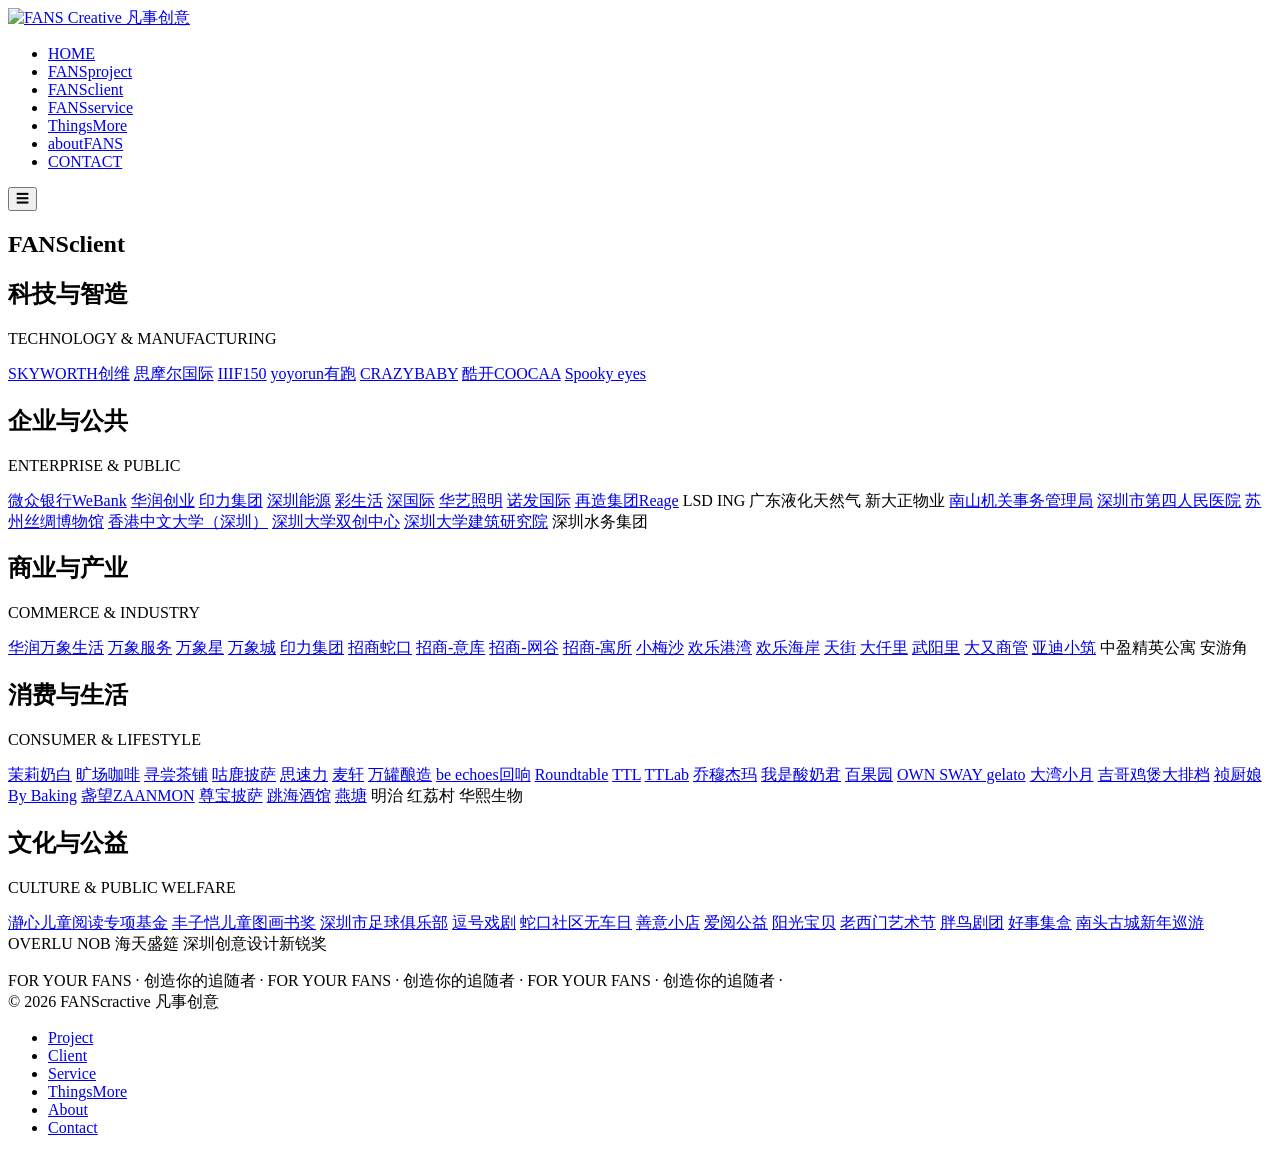
==== client.html @ cc883eaf "Add client.html" ====
<!DOCTYPE html>
<html lang="zh-CN">
<head>
<meta charset="UTF-8">
<meta name="viewport" content="width=device-width, initial-scale=1.0">
<title>FANSclient — 凡事创意 客户清单</title>
<meta name="description" content="FANS Creative 服务过的客户清单：科技与智造、企业与公共、商业与产业、消费与生活、文化与公益五大分类，含茶饮、时尚、文旅等细分行业。">
<link rel="stylesheet" href="css/style.css">
</head>
<body>

<!-- NAV -->
<nav class="nav">
  <a href="index.html" class="nav-brand">
    <img src="assets/images/fans-logo.png" alt="FANS Creative 凡事创意" class="nav-brand-img">
  </a>
  <ul class="nav-links">
    <li><a href="index.html">HOME</a></li>
    <li><a href="project.html">FANSproject</a></li>
    <li><a href="client.html" class="active">FANSclient</a></li>
    <li><a href="service.html">FANSservice</a></li>
    <li><a href="thingsmore.html">ThingsMore</a></li>
    <li><a href="about.html">aboutFANS</a></li>
    <li><a href="contact.html">CONTACT</a></li>
  </ul>
  <button class="nav-toggle">☰</button>
</nav>

<!-- HERO -->
<section class="client-page">
  <div class="container">
    <div class="page-hero page-hero-minimal">
      <h1 class="page-hero-title page-hero-title-simple">FANSclient</h1>
    </div>
  </div>
</section>

<!-- 5 BLOCKS -->
<section class="client-section">
  <div class="container">

    <!-- 科技与智造 -->
    <div class="client-block">
      <div class="client-block-title">
        <h2 class="client-block-zh">科技与智造</h2>
        <span class="client-block-en">TECHNOLOGY &amp; MANUFACTURING</span>
      </div>
      <p class="client-list">
        <a href="project.html#case-01" class="client-name">SKYWORTH创维</a>
        <a href="project.html#case-03" class="client-name">思摩尔国际</a>
        <a href="project.html#case-02" class="client-name">IIIF150</a>
        <a href="project.html#case-04" class="client-name">yoyorun有跑</a>
        <a href="project.html#case-05" class="client-name">CRAZYBABY</a>
        <a href="project.html#case-06" class="client-name">酷开COOCAA</a>
        <a href="project.html#case-07" class="client-name">Spooky eyes</a>
      </p>
    </div>

    <!-- 企业与公共 -->
    <div class="client-block">
      <div class="client-block-title">
        <h2 class="client-block-zh">企业与公共</h2>
        <span class="client-block-en">ENTERPRISE &amp; PUBLIC</span>
      </div>
      <p class="client-list">
        <a href="project.html#case-46" class="client-name">微众银行WeBank</a>
        <a href="project.html#case-08" class="client-name">华润创业</a>
        <a href="project.html#case-75" class="client-name">印力集团</a>
        <a href="project.html#case-09" class="client-name">深圳能源</a>
        <a href="project.html#case-15" class="client-name">彩生活</a>
        <a href="project.html#case-48" class="client-name">深国际</a>
        <a href="project.html#case-10" class="client-name">华艺照明</a>
        <a href="project.html#case-11" class="client-name">诺发国际</a>
        <a href="project.html#case-14" class="client-name">再造集团Reage</a>
        <span class="client-name">LSD</span>
        <span class="client-name">ING</span>
        <span class="client-name">广东液化天然气</span>
        <span class="client-name">新大正物业</span>
        <a href="project.html#case-13" class="client-name">南山机关事务管理局</a>
        <a href="project.html#case-12" class="client-name">深圳市第四人民医院</a>
        <a href="project.html#case-52" class="client-name">苏州丝绸博物馆</a>
        <a href="project.html#case-16" class="client-name">香港中文大学（深圳）</a>
        <a href="project.html#case-17" class="client-name">深圳大学双创中心</a>
        <a href="project.html#case-18" class="client-name">深圳大学建筑研究院</a>
        <span class="client-name">深圳水务集团</span>
      </p>
    </div>

    <!-- 商业与产业 -->
    <div class="client-block">
      <div class="client-block-title">
        <h2 class="client-block-zh">商业与产业</h2>
        <span class="client-block-en">COMMERCE &amp; INDUSTRY</span>
      </div>
      <p class="client-list">
        <a href="project.html#case-19" class="client-name">华润万象生活</a>
        <a href="project.html#case-73" class="client-name">万象服务</a>
        <a href="project.html#case-74" class="client-name">万象星</a>
        <a href="project.html#case-72" class="client-name">万象城</a>
        <a href="project.html#case-75" class="client-name">印力集团</a>
        <a href="project.html#case-20" class="client-name">招商蛇口</a>
        <a href="project.html#case-21" class="client-name">招商-意库</a>
        <a href="project.html#case-22" class="client-name">招商-网谷</a>
        <a href="project.html#case-70" class="client-name">招商-寓所</a>
        <a href="project.html#case-23" class="client-name">小梅沙</a>
        <a href="project.html#case-24" class="client-name">欢乐港湾</a>
        <a href="project.html#case-69" class="client-name">欢乐海岸</a>
        <a href="project.html#case-25" class="client-name">天街</a>
        <a href="project.html#case-26" class="client-name">大仟里</a>
        <a href="project.html#case-62" class="client-name">武阳里</a>
        <a href="project.html#case-61" class="client-name">大又商管</a>
        <a href="project.html#case-27" class="client-name">亚迪小筑</a>
        <span class="client-name">中盈精英公寓</span>
        <span class="client-name">安游角</span>
      </p>
    </div>

    <!-- 消费与生活 -->
    <div class="client-block">
      <div class="client-block-title">
        <h2 class="client-block-zh">消费与生活</h2>
        <span class="client-block-en">CONSUMER &amp; LIFESTYLE</span>
      </div>
      <p class="client-list">
        <a href="project.html#case-29" class="client-name">茉莉奶白</a>
        <a href="project.html#case-50" class="client-name">旷场咖啡</a>
        <a href="project.html#case-34" class="client-name">寻尝茶铺</a>
        <a href="project.html#case-30" class="client-name">咕鹿披萨</a>
        <a href="project.html#case-28" class="client-name">思速力</a>
        <a href="project.html#case-51" class="client-name">麦轩</a>
        <a href="project.html#case-54" class="client-name">万罐酿造</a>
        <a href="project.html#case-33" class="client-name">be echoes回响</a>
        <a href="project.html#case-36" class="client-name">Roundtable</a>
        <a href="project.html#case-57" class="client-name">TTL</a>
        <a href="project.html#case-35" class="client-name">TTLab</a>
        <a href="project.html#case-53" class="client-name">乔穆杰玛</a>
        <a href="project.html#case-39" class="client-name">我是酸奶君</a>
        <a href="project.html#case-55" class="client-name">百果园</a>
        <a href="project.html#case-71" class="client-name">OWN SWAY gelato</a>
        <a href="project.html#case-56" class="client-name">大湾小月</a>
        <a href="project.html#case-38" class="client-name">吉哥鸡煲大排档</a>
        <a href="project.html#case-37" class="client-name">祯厨娘</a>
        <a href="project.html#case-60" class="client-name">By Baking</a>
        <a href="project.html#case-58" class="client-name">盏望ZAANMON</a>
        <a href="project.html#case-32" class="client-name">尊宝披萨</a>
        <a href="project.html#case-31" class="client-name">跳海酒馆</a>
        <a href="project.html#case-59" class="client-name">燕塘</a>
        <span class="client-name">明治</span>
        <span class="client-name">红荔村</span>
        <span class="client-name">华熙生物</span>
      </p>
    </div>

    <!-- 文化与公益 -->
    <div class="client-block">
      <div class="client-block-title">
        <h2 class="client-block-zh">文化与公益</h2>
        <span class="client-block-en">CULTURE &amp; PUBLIC WELFARE</span>
      </div>
      <p class="client-list">
        <a href="project.html#case-64" class="client-name">瀞心儿童阅读专项基金</a>
        <a href="project.html#case-68" class="client-name">丰子恺儿童图画书奖</a>
        <a href="project.html#case-40" class="client-name">深圳市足球俱乐部</a>
        <a href="project.html#case-41" class="client-name">逗号戏剧</a>
        <a href="project.html#case-42" class="client-name">蛇口社区无车日</a>
        <a href="project.html#case-63" class="client-name">善意小店</a>
        <a href="project.html#case-66" class="client-name">爱阅公益</a>
        <a href="project.html#case-65" class="client-name">阳光宝贝</a>
        <a href="project.html#case-49" class="client-name">老西门艺术节</a>
        <a href="project.html#case-67" class="client-name">胖鸟剧团</a>
        <a href="project.html#case-44" class="client-name">好事集盒</a>
        <a href="project.html#case-45" class="client-name">南头古城新年巡游</a>
        <span class="client-name">OVERLU</span>
        <span class="client-name">NOB</span>
        <span class="client-name">海天盛筵</span>
        <span class="client-name">深圳创意设计新锐奖</span>
      </p>
    </div>

  </div>
</section>


<!-- FOR YOUR FANS · 滚动slogan -->
<section class="slogan-marquee" aria-hidden="true">
  <div class="slogan-track">
    <span class="slogan-text">FOR YOUR FANS</span>
    <span class="slogan-dot">·</span>
    <span class="slogan-text slogan-text-zh">创造你的追随者</span>
    <span class="slogan-dot">·</span>
    <span class="slogan-text">FOR YOUR FANS</span>
    <span class="slogan-dot">·</span>
    <span class="slogan-text slogan-text-zh">创造你的追随者</span>
    <span class="slogan-dot">·</span>
    <span class="slogan-text">FOR YOUR FANS</span>
    <span class="slogan-dot">·</span>
    <span class="slogan-text slogan-text-zh">创造你的追随者</span>
    <span class="slogan-dot">·</span>
  </div>
</section>
<footer class="footer">
  <div>© 2026 FANScractive 凡事创意</div>
  <ul class="footer-links">
    <li><a href="project.html">Project</a></li>
    <li><a href="client.html">Client</a></li>
    <li><a href="service.html">Service</a></li>
    <li><a href="thingsmore.html">ThingsMore</a></li>
    <li><a href="about.html">About</a></li>
    <li><a href="contact.html">Contact</a></li>
  </ul>
</footer>

<script src="js/main.js"></script>
</body>
</html>
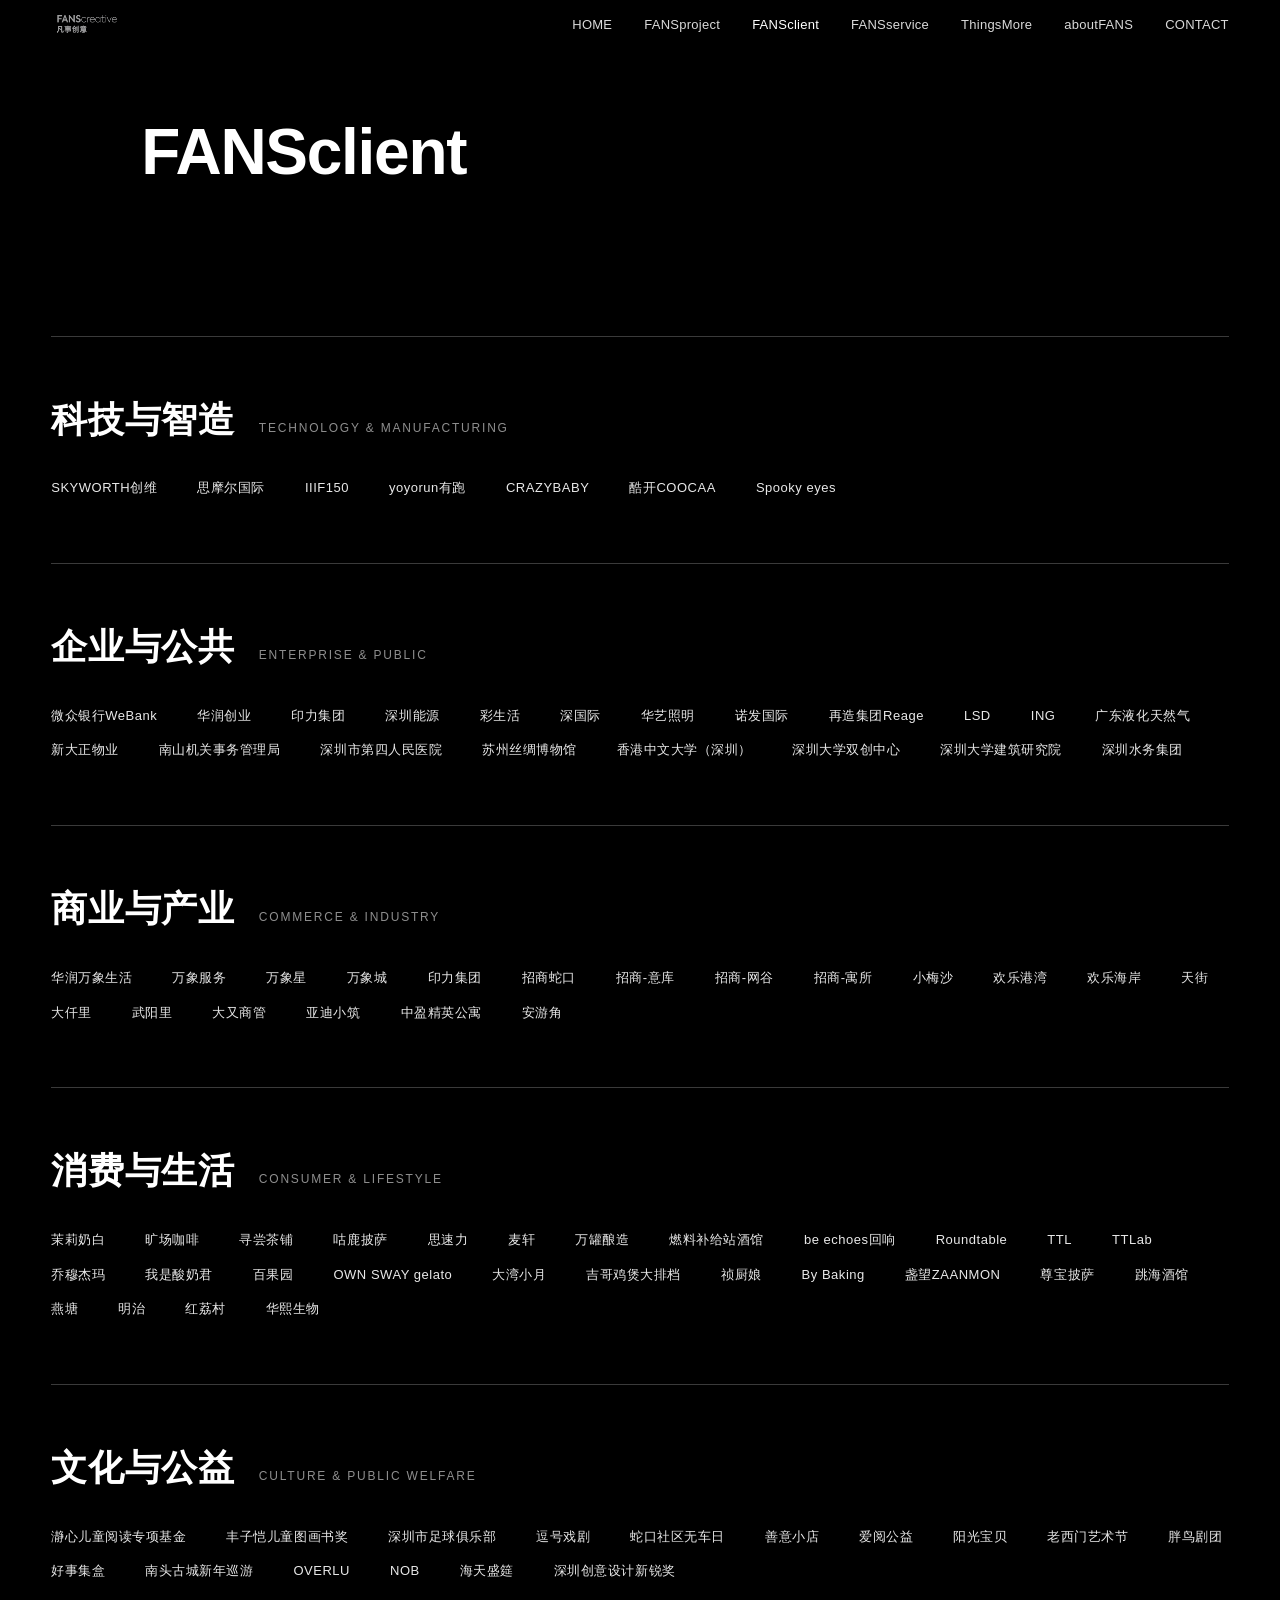
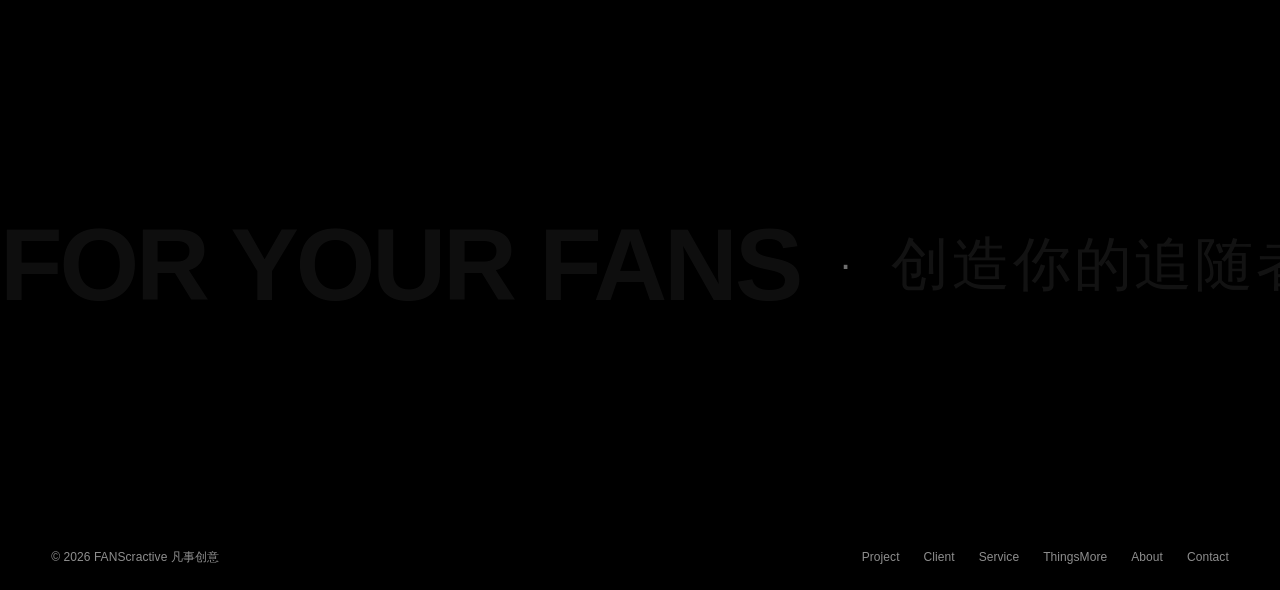
==== commit 4adba03b: "update client.html" ====
--- a/client.html
+++ b/client.html
@@ -129,6 +129,7 @@
         <a href="project.html#case-28" class="client-name">思速力</a>
         <a href="project.html#case-51" class="client-name">麦轩</a>
         <a href="project.html#case-54" class="client-name">万罐酿造</a>
+        <a href="project.html#case-78" class="client-name">燃料补给站酒馆</a>
         <a href="project.html#case-33" class="client-name">be echoes回响</a>
         <a href="project.html#case-36" class="client-name">Roundtable</a>
         <a href="project.html#case-57" class="client-name">TTL</a>
--- a/css/style.css
+++ b/css/style.css
@@ -0,0 +1,2518 @@
+/* ============================================
+   FANS — Design System
+   Apple-style minimalism · black/white/gray
+   ============================================ */
+
+:root {
+  /* Colors — strictly black, white, gray */
+  --black: #000;
+  --gray-12: #1a1a1a;
+  --gray-11: #1f1f1f;
+  --gray-10: #2a2a2a;
+  --gray-9: #3a3a3a;
+  --gray-7: #6e6e6e;
+  --gray-5: #8e8e8e;
+  --gray-3: #c7c7c7;
+  --gray-1: #e8e8e8;
+  --off-white: #f5f5f5;
+  --white: #fff;
+
+  /* Type scale */
+  --t-hero: clamp(56px, 9vw, 120px);
+  --t-h1: clamp(40px, 6.5vw, 88px);
+  --t-h2: clamp(32px, 4.5vw, 56px);
+  --t-h3: clamp(24px, 3vw, 36px);
+  --t-h4: clamp(18px, 2vw, 24px);
+  --t-body: clamp(14px, 1.1vw, 17px);
+  --t-small: 12px;
+
+  /* Spacing */
+  --s-1: 8px;
+  --s-2: 16px;
+  --s-3: 24px;
+  --s-4: 40px;
+  --s-5: 64px;
+  --s-6: 96px;
+  --s-7: 128px;
+  --s-8: 160px;
+
+  /* Type families — Apple SF + 思源黑体优先 */
+  --font-zh: -apple-system, "PingFang SC", "Microsoft YaHei", "黑体", "SimHei", "Hiragino Sans GB", sans-serif;
+  --font-en: "SF Pro Display", -apple-system, BlinkMacSystemFont, "Helvetica Neue", "Inter", "Montserrat", sans-serif;
+
+  /* Motion */
+  --ease: cubic-bezier(0.28, 0.11, 0.32, 1);
+  --t-fast: 0.4s;
+  --t-med: 0.8s;
+  --t-slow: 1.2s;
+}
+
+* { box-sizing: border-box; margin: 0; padding: 0; }
+*::selection { background: #fff; color: #000; }
+
+html { scroll-behavior: smooth; -webkit-font-smoothing: antialiased; -moz-osx-font-smoothing: grayscale; }
+
+body {
+  background: var(--black);
+  color: var(--white);
+  font-family: var(--font-zh);
+  font-size: var(--t-body);
+  line-height: 1.47;
+  font-weight: 400;
+  letter-spacing: 0.005em;
+  overflow-x: hidden;
+}
+
+/* ============================================
+   NAVIGATION — Apple glass
+   ============================================ */
+
+.nav {
+  position: fixed;
+  top: 0; left: 0; right: 0;
+  height: 48px;
+  background: rgba(0,0,0,0.72);
+  backdrop-filter: saturate(180%) blur(20px);
+  -webkit-backdrop-filter: saturate(180%) blur(20px);
+  display: flex;
+  align-items: center;
+  justify-content: space-between;
+  padding: 0 max(24px, 4vw);
+  z-index: 1000;
+  font-size: 14px;
+}
+
+.nav-brand {
+  display: inline-flex;
+  align-items: center;
+  text-decoration: none;
+  line-height: 1;
+}
+
+.nav-brand-img {
+  height: 32px;
+  width: auto;
+  display: block;
+  transition: opacity 0.2s;
+}
+
+.nav-brand:hover .nav-brand-img {
+  opacity: 0.7;
+}
+
+.nav-links {
+  display: flex;
+  gap: 32px;
+  list-style: none;
+}
+
+.nav-links a {
+  color: var(--white);
+  text-decoration: none;
+  opacity: 0.85;
+  transition: opacity var(--t-fast);
+  font-size: 13px;
+  letter-spacing: 0.02em;
+}
+
+.nav-links a:hover, .nav-links a.active { opacity: 1; }
+
+.nav-toggle { display: none; background: none; border: none; color: white; font-size: 18px; cursor: pointer; }
+
+@media (max-width: 768px) {
+  .nav-links { display: none; }
+  .nav-toggle { display: block; }
+  .nav-links.open {
+    display: flex; position: absolute; top: 48px; left: 0; right: 0;
+    flex-direction: column; background: rgba(0,0,0,0.95);
+    padding: 24px; gap: 16px; backdrop-filter: blur(20px);
+  }
+}
+
+/* ============================================
+   TYPOGRAPHY
+   ============================================ */
+
+h1, h2, h3, h4, h5 {
+  font-family: var(--font-en);
+  font-weight: 700;
+  letter-spacing: -0.022em;
+  line-height: 1.04;
+  color: var(--white);
+}
+
+.t-zh { font-family: var(--font-zh); letter-spacing: 0.02em; }
+
+.section-eyebrow {
+  font-family: var(--font-en);
+  font-size: 14px;
+  color: var(--gray-5);
+  letter-spacing: 0.05em;
+  text-transform: uppercase;
+  margin-bottom: var(--s-3);
+  display: block;
+}
+
+.divider {
+  width: 100%; height: 1px;
+  background: var(--gray-9);
+  margin: var(--s-5) 0;
+}
+
+.container {
+  max-width: 1440px;
+  margin: 0 auto;
+  padding: 0 max(24px, 4vw);
+}
+
+.section { padding: var(--s-7) 0; position: relative; }
+
+.bg-black { background: var(--black); }
+.bg-dark { background: var(--gray-12); }
+
+/* ============================================
+   COVER PAGE
+   ============================================ */
+
+.cover {
+  min-height: 100vh;
+  display: flex;
+  align-items: center;
+  justify-content: center;
+  position: relative;
+  overflow: hidden;
+}
+
+.cover-mark {
+  position: absolute;
+  top: 48%; left: 50%;
+  transform: translate(-50%, -50%);
+  font-family: var(--font-en);
+  font-size: clamp(72px, 14vw, 220px);
+  font-weight: 700;
+  letter-spacing: -0.05em;
+  color: var(--white);
+  text-align: center;
+  line-height: 0.9;
+  pointer-events: none;
+  opacity: 0.06;
+}
+
+.cover-content {
+  position: relative; z-index: 2;
+  text-align: center;
+  padding: 120px 24px 80px;
+  max-width: 1100px;
+}
+
+.cover-eyebrow {
+  font-family: var(--font-en);
+  font-size: 14px;
+  letter-spacing: 0.4em;
+  color: var(--gray-5);
+  margin-bottom: 32px;
+  text-transform: uppercase;
+}
+
+.cover-title {
+  font-family: var(--font-en);
+  font-size: clamp(56px, 11vw, 168px);
+  font-weight: 700;
+  letter-spacing: -0.04em;
+  line-height: 0.95;
+  margin-bottom: 32px;
+  color: var(--white);
+}
+
+.cover-tagline {
+  font-family: var(--font-zh);
+  font-size: clamp(18px, 1.8vw, 22px);
+  color: var(--gray-3);
+  margin-bottom: var(--s-6);
+  font-weight: 300;
+  letter-spacing: 0.05em;
+}
+
+.cover-tagline-centered {
+  text-align: center;
+  margin-left: auto;
+  margin-right: auto;
+}
+
+.cover-tagline-small {
+  display: block;
+  margin-top: 12px;
+  font-family: var(--font-en);
+  font-size: 11px;
+  color: var(--gray-5);
+  letter-spacing: 0.18em;
+  font-weight: 400;
+  text-transform: uppercase;
+}
+
+/* 封面核心文案 — 用户引用 */
+.cover-statement {
+  max-width: 880px;
+  margin: var(--s-5) auto var(--s-6);
+  padding: var(--s-5) 0;
+  text-align: center;
+}
+
+.cover-statement-zh {
+  font-family: var(--font-zh);
+  font-size: clamp(22px, 3vw, 36px);
+  line-height: 1.55;
+  color: var(--gray-1);
+  font-weight: 300;
+  letter-spacing: 0.04em;
+  margin-bottom: var(--s-3);
+}
+
+.cover-statement-en {
+  font-family: var(--font-en);
+  font-size: 14px;
+  color: var(--gray-5);
+  letter-spacing: 0.05em;
+  font-style: italic;
+}
+
+.cover-entries {
+  display: none;
+}
+
+/* ============================================
+   PAGE HERO
+   ============================================ */
+
+.page-hero {
+  padding: 180px max(24px, 4vw) var(--s-4);
+  max-width: 1100px;
+  margin: 0 auto;
+}
+
+.page-hero-eyebrow {
+  font-family: var(--font-en);
+  font-size: 13px;
+  color: var(--gray-5);
+  letter-spacing: 0.3em;
+  text-transform: uppercase;
+  margin-bottom: var(--s-3);
+}
+
+.page-hero-title {
+  font-family: var(--font-en);
+  font-size: clamp(48px, 7vw, 88px);
+  font-weight: 800;
+  letter-spacing: -0.04em;
+  line-height: 1;
+  margin-bottom: var(--s-3);
+}
+
+.page-hero-title-zh {
+  display: block;
+  font-family: var(--font-zh);
+  font-size: clamp(28px, 4.5vw, 56px);
+  color: var(--gray-1);
+  font-weight: 500;
+  letter-spacing: 0.05em;
+  margin-top: 12px;
+}
+
+.page-hero-minimal {
+  padding: 120px max(24px, 4vw) var(--s-3);
+}
+
+.page-hero-title-simple {
+  font-size: clamp(36px, 5vw, 64px);
+  font-weight: 600;
+  letter-spacing: -0.02em;
+  margin-bottom: 0;
+}
+
+.page-hero-sub {
+  font-family: var(--font-en);
+  font-size: 18px;
+  color: var(--gray-3);
+  max-width: 680px;
+  line-height: 1.5;
+  margin-top: var(--s-3);
+}
+
+/* ============================================
+   CASE GRID — Project page (2 columns, 4:3 cards)
+   ============================================ */
+
+.cases-filters {
+  display: flex;
+  flex-wrap: wrap;
+  gap: 12px;
+  padding: var(--s-4) 0;
+  border-bottom: 1px solid var(--gray-9);
+  position: sticky;
+  top: 48px;
+  background: var(--black);
+  z-index: 50;
+}
+
+.cases-filter {
+  padding: 8px 18px;
+  border: 1px solid var(--gray-9);
+  background: transparent;
+  color: var(--gray-3);
+  font-family: var(--font-zh);
+  font-size: 13px;
+  cursor: pointer;
+  border-radius: 100px;
+  transition: all var(--t-fast);
+  letter-spacing: 0.02em;
+}
+
+.cases-filter:hover { color: var(--white); border-color: var(--gray-7); }
+.cases-filter.active { background: var(--white); color: var(--black); border-color: var(--white); }
+
+/* ---- 二级分类下拉（hover 展开） ---- */
+.cases-filter-group { position: relative; }
+
+.cases-filter-parent {
+  display: inline-flex;
+  align-items: center;
+  gap: 6px;
+}
+.cases-filter-caret {
+  font-size: 9px;
+  transition: transform var(--t-fast);
+  display: inline-block;
+}
+.cases-filter-parent:hover .cases-filter-caret,
+.cases-filter-parent.active-parent .cases-filter-caret { transform: rotate(180deg); }
+.cases-filter-parent.active-parent { color: var(--white); border-color: var(--gray-6); }
+
+.cases-filter-submenu {
+  position: absolute;
+  top: calc(100% + 6px);
+  left: 0;
+  display: none;
+  flex-direction: column;
+  min-width: 168px;
+  background: var(--black);
+  border: 1px solid var(--gray-8);
+  padding: 6px;
+  z-index: 60;
+  box-shadow: 0 12px 32px rgba(0,0,0,0.5);
+}
+.cases-filter-group:hover .cases-filter-submenu,
+.cases-filter-submenu.open { display: flex; }
+
+.cases-filter-sub {
+  border: none;
+  background: transparent;
+  text-align: left;
+  padding: 9px 14px;
+  border-radius: 0;
+  white-space: nowrap;
+}
+.cases-filter-sub:hover { background: var(--gray-9); border-color: transparent; color: var(--white); }
+.cases-filter-sub.active { background: var(--white); color: var(--black); }
+
+@media (max-width: 760px) {
+  .cases-filter { padding: 7px 12px; font-size: 12px; }
+  .cases-filter-submenu { min-width: 150px; }
+}
+
+.cases-grid {
+  display: grid;
+  grid-template-columns: repeat(2, 1fr);
+  gap: 16px;
+  padding: var(--s-5) 0 var(--s-7);
+}
+
+@media (max-width: 768px) { .cases-grid { grid-template-columns: 1fr; } }
+
+.case-card {
+  position: relative;
+  aspect-ratio: 4 / 3;
+  overflow: hidden;
+  cursor: pointer;
+  background: var(--gray-12);
+  transition: transform var(--t-fast) var(--ease);
+}
+
+.case-card:hover { transform: translateY(-4px); }
+
+.case-card-img {
+  width: 100%; height: 100%;
+  object-fit: cover;
+  filter: brightness(0.75);
+  transition: filter var(--t-fast), transform var(--t-slow) var(--ease);
+}
+
+.case-card:hover .case-card-img {
+  filter: brightness(1);
+  transform: scale(1.04);
+}
+
+/* Video case-card — hover to play (muted) */
+.case-card-video {
+  position: absolute;
+  top: 0; left: 0;
+  width: 100%; height: 100%;
+  object-fit: cover;
+  opacity: 0;
+  transition: opacity var(--t-fast);
+  z-index: 1;
+}
+.case-card.has-video .case-card-img { z-index: 2; transition: opacity var(--t-fast), filter var(--t-fast), transform var(--t-slow) var(--ease); }
+.case-card.has-video:hover .case-card-video { opacity: 1; z-index: 3; }
+
+/* Spread case video */
+.spread-case-video {
+  width: 100%;
+  display: block;
+  margin-top: 8px;
+}
+
+/* Modal video */
+.case-modal-video {
+  width: 100%;
+  display: block;
+  margin-top: 8px;
+}
+
+.case-card-info {
+  position: absolute;
+  bottom: 0; left: 0; right: 0;
+  padding: var(--s-4);
+  background: linear-gradient(to top, rgba(0,0,0,0.9), transparent);
+  color: var(--white);
+}
+
+.case-card-name {
+  font-family: var(--font-zh);
+  font-size: 24px;
+  font-weight: 600;
+  letter-spacing: 0.02em;
+  margin-bottom: 4px;
+}
+
+.case-card-industry {
+  font-family: var(--font-en);
+  font-size: 12px;
+  color: var(--gray-3);
+  letter-spacing: 0.05em;
+  text-transform: uppercase;
+}
+
+.case-card-section-tag {
+  position: absolute;
+  top: var(--s-3); left: var(--s-3);
+  background: rgba(255,255,255,0.92);
+  color: var(--black);
+  padding: 4px 10px;
+  font-size: 10px;
+  font-weight: 600;
+  letter-spacing: 0.1em;
+  text-transform: uppercase;
+  font-family: var(--font-en);
+}
+
+/* ============================================
+   CASE MODAL — Full screen overlay
+   ============================================ */
+
+.case-modal {
+  position: fixed;
+  inset: 0;
+  background: var(--black);
+  z-index: 2000;
+  overflow-y: auto;
+  display: none;
+  animation: modalFadeIn 0.4s var(--ease);
+}
+
+.case-modal.open { display: block; }
+
+@keyframes modalFadeIn {
+  from { opacity: 0; transform: translateY(20px); }
+  to { opacity: 1; transform: translateY(0); }
+}
+
+.case-modal .modal-close {
+  position: fixed;
+  top: 16px; right: 24px;
+  background: var(--gray-11);
+  border: 1px solid var(--gray-9);
+  color: var(--white);
+  font-size: 24px;
+  cursor: pointer;
+  z-index: 2001;
+  width: 44px; height: 44px;
+  display: flex; align-items: center; justify-content: center;
+  border-radius: 50%;
+  transition: background var(--t-fast), transform var(--t-fast);
+}
+
+.case-modal .modal-close:hover { background: var(--white); color: var(--black); transform: rotate(90deg); }
+
+.case-modal-content {
+  max-width: 1200px;
+  margin: 0 auto;
+  padding: 80px max(24px, 4vw) var(--s-7);
+}
+
+.case-modal-header {
+  padding: var(--s-4) 0;
+  border-bottom: 1px solid var(--gray-9);
+  margin-bottom: var(--s-5);
+}
+
+.case-modal-title {
+  font-family: var(--font-zh);
+  font-size: clamp(40px, 6vw, 80px);
+  font-weight: 700;
+  letter-spacing: -0.02em;
+  margin-bottom: var(--s-3);
+  color: var(--white);
+}
+
+.case-modal-meta {
+  display: flex;
+  flex-wrap: wrap;
+  gap: var(--s-4);
+  margin-top: var(--s-3);
+}
+
+.case-modal-meta-item {
+  font-size: 13px;
+  color: var(--gray-3);
+}
+
+.case-modal-meta-label {
+  color: var(--gray-5);
+  margin-right: 6px;
+  font-family: var(--font-en);
+  text-transform: uppercase;
+  letter-spacing: 0.1em;
+  font-size: 11px;
+}
+
+.case-modal-section {
+  margin-bottom: var(--s-5);
+  padding-bottom: var(--s-4);
+  border-bottom: 1px solid var(--gray-10);
+}
+
+.case-modal-section:last-child { border-bottom: none; }
+
+.case-modal-section-label {
+  font-family: var(--font-en);
+  font-size: 12px;
+  color: var(--gray-5);
+  letter-spacing: 0.15em;
+  text-transform: uppercase;
+  margin-bottom: var(--s-3);
+}
+
+.case-modal-highlight p {
+  font-family: var(--font-zh);
+  font-size: clamp(18px, 2vw, 22px);
+  color: var(--gray-1);
+  line-height: 1.6;
+  font-weight: 300;
+}
+
+.case-modal-services {
+  list-style: none;
+  display: flex;
+  flex-wrap: wrap;
+  gap: 10px;
+}
+
+.case-modal-services li {
+  padding: 8px 16px;
+  border: 1px solid var(--gray-9);
+  font-family: var(--font-zh);
+  font-size: 14px;
+  color: var(--gray-1);
+}
+
+.case-modal-tags {
+  display: flex;
+  flex-wrap: wrap;
+  gap: 10px;
+}
+
+.case-modal-tags .modal-tag {
+  padding: 6px 14px;
+  background: var(--gray-11);
+  color: var(--gray-3);
+  font-size: 12px;
+  letter-spacing: 0.05em;
+}
+
+.case-modal-gallery {
+  display: grid;
+  grid-template-columns: 1fr;
+  gap: var(--s-3);
+}
+
+.case-modal-gallery img {
+  width: 100%;
+  display: block;
+  background: var(--gray-12);
+}
+
+.case-modal-gallery img:first-child {
+  border: 1px solid var(--gray-10);
+}
+
+/* ============================================
+   CLIENT LIST — Apple-style list
+   ============================================ */
+
+.client-section, .client-page {
+  padding-bottom: var(--s-7);
+}
+
+.client-block {
+  padding: var(--s-5) 0;
+  border-top: 1px solid var(--gray-9);
+}
+
+.client-block-title {
+  display: flex;
+  align-items: baseline;
+  gap: var(--s-3);
+  margin-bottom: var(--s-4);
+  flex-wrap: wrap;
+}
+
+.client-block-zh {
+  font-family: var(--font-zh);
+  font-size: clamp(24px, 3vw, 36px);
+  font-weight: 700;
+  letter-spacing: 0.02em;
+  color: var(--white);
+}
+
+.client-block-en {
+  font-family: var(--font-en);
+  font-size: 12px;
+  color: var(--gray-5);
+  letter-spacing: 0.15em;
+  text-transform: uppercase;
+  flex-shrink: 0;
+}
+
+.client-list {
+  display: flex;
+  flex-wrap: wrap;
+  gap: 14px var(--s-4);
+  align-items: baseline;
+  line-height: 1.6;
+}
+
+.client-name {
+  font-family: var(--font-zh);
+  font-size: 13px;
+  color: var(--gray-1);
+  font-weight: 300;
+  letter-spacing: 0.04em;
+  position: relative;
+  cursor: pointer;
+  transition: color var(--t-fast);
+}
+
+.client-name:hover { color: var(--white); }
+a.client-name { text-decoration: none; }
+
+/* ---- 子分类（client 页二级，已弃用，保留以防回退） ---- */
+.client-sub { margin-top: var(--s-3); }
+.client-sub-title {
+  font-family: var(--font-zh);
+  font-size: 12px;
+  color: var(--gray-5);
+  letter-spacing: 0.08em;
+  margin-bottom: 8px;
+}
+
+/* ============================================
+   SERVICES — 4 columns grid
+   ============================================ */
+
+.service-section {
+  padding: 120px 0 0;
+}
+
+.services-grid {
+  display: grid;
+  grid-template-columns: repeat(4, 1fr);
+  gap: 0;
+  border-top: 1px solid var(--gray-9);
+}
+
+.service-col {
+  padding: var(--s-5) var(--s-3);
+  border-right: 1px solid var(--gray-9);
+  border-bottom: 1px solid var(--gray-9);
+  min-height: 520px;
+}
+
+.service-col:last-child { border-right: none; }
+
+.service-col-no {
+  font-family: var(--font-en);
+  font-size: 11px;
+  color: var(--gray-5);
+  letter-spacing: 0.15em;
+  margin-bottom: var(--s-3);
+}
+
+.service-col-title-zh {
+  font-family: var(--font-zh);
+  font-size: 26px;
+  font-weight: 700;
+  letter-spacing: 0.02em;
+  margin-bottom: 4px;
+  color: var(--white);
+}
+
+.service-col-title-en {
+  font-family: var(--font-en);
+  font-size: 14px;
+  color: var(--gray-5);
+  margin-bottom: var(--s-4);
+  letter-spacing: 0.05em;
+  font-weight: 600;
+}
+
+.service-list {
+  list-style: none;
+  display: flex;
+  flex-direction: column;
+  gap: 0;
+}
+
+.service-list li {
+  font-family: var(--font-zh);
+  font-size: 14px;
+  color: var(--gray-3);
+  line-height: 1.4;
+  padding: 11px 0;
+  border-bottom: 1px solid var(--gray-10);
+}
+
+.service-list li:last-child { border-bottom: none; }
+
+@media (max-width: 900px) {
+  .services-grid { grid-template-columns: repeat(2, 1fr); }
+  .service-col { border-right: 1px solid var(--gray-9); }
+  .service-col:nth-child(2n) { border-right: none; }
+}
+@media (max-width: 600px) {
+  .services-grid { grid-template-columns: 1fr; }
+  .service-col { border-right: none !important; }
+}
+
+/* 服务项链接 — 专项案例入口（品牌手册 / IP / 空间） */
+.service-specialty-link {
+  display: inline-flex !important;
+  align-items: baseline;
+  gap: 10px;
+  color: var(--gray-1) !important;
+  text-decoration: none;
+  transition: color var(--t-fast);
+}
+
+.service-specialty-link strong {
+  font-weight: 600;
+  color: var(--white);
+  letter-spacing: 0.02em;
+}
+
+.service-specialty-link:hover strong { color: var(--white); }
+.service-specialty-link:hover .link-arrow {
+  transform: translateX(4px);
+  color: var(--white);
+}
+
+.link-arrow {
+  display: inline-block;
+  transition: transform var(--t-fast);
+  color: var(--gray-5);
+  font-family: var(--font-en);
+  font-size: 12px;
+}
+
+/* ============================================
+   THINGSMORE — Independent brand page
+   ============================================ */
+
+.tm-hero {
+  min-height: 80vh;
+  display: flex;
+  flex-direction: column;
+  align-items: center;
+  justify-content: center;
+  text-align: center;
+  padding: 140px 24px var(--s-6);
+  border-bottom: 1px solid var(--gray-9);
+}
+
+.tm-hero-mark {
+  font-family: var(--font-en);
+  font-size: clamp(64px, 12vw, 180px);
+  font-weight: 700;
+  letter-spacing: -0.05em;
+  line-height: 0.95;
+  color: var(--white);
+  margin-bottom: 24px;
+}
+
+.tm-hero-zh {
+  font-family: var(--font-zh);
+  font-size: clamp(28px, 3.5vw, 48px);
+  font-weight: 500;
+  letter-spacing: 0.2em;
+  color: var(--gray-3);
+  margin-bottom: var(--s-4);
+}
+
+.tm-hero-tagline {
+  font-family: var(--font-zh);
+  font-size: 16px;
+  color: var(--gray-5);
+  letter-spacing: 0.05em;
+  text-align: center;
+  max-width: 720px;
+  margin: 0 auto;
+}
+
+.tm-hero-tagline br + * {
+  display: block;
+  font-family: var(--font-en);
+  font-size: 13px;
+  color: var(--gray-6);
+  letter-spacing: 0.18em;
+  text-transform: uppercase;
+  margin-top: 6px;
+}
+
+.tm-hero-video {
+  margin-top: var(--s-6);
+  max-width: 720px;
+  width: 100%;
+}
+
+.tm-hero-video .video-hover-tile {
+  aspect-ratio: 16/9;
+}
+
+.tm-hero-video-hint {
+  font-family: var(--font-en);
+  font-size: 11px;
+  color: var(--gray-5);
+  letter-spacing: 0.15em;
+  text-transform: uppercase;
+  margin-top: 12px;
+  text-align: center;
+}
+
+/* 自动播放视频区 — hero 之后 */
+.tm-video-section {
+  padding: 0 0 var(--s-6);
+}
+
+.tm-autoplay-video {
+  display: block;
+  width: 100%;
+  max-width: 1280px;
+  height: auto;
+  margin: 0 auto;
+  background: var(--black);
+}
+
+/* 主体内容 · thingsmore v2 PDF （按页码垂直滚动） */
+.tm-v2-section {
+  padding: var(--s-5) 0 var(--s-6);
+  border-bottom: 1px solid var(--gray-9);
+}
+
+.tm-v2-section .container {
+  display: flex;
+  flex-direction: column;
+  gap: 0;
+}
+
+.tm-v2-page {
+  margin: 0;
+  padding: 0;
+  background: var(--white);
+}
+
+.tm-v2-page img {
+  display: block;
+  width: 100%;
+  height: auto;
+}
+
+/* 移除已不用的 hover tile 相关样式 */
+.tm-hero-video,
+.tm-hero-video .video-hover-tile,
+.tm-hero-video-hint {
+  display: none;
+}
+
+.tm-block-title {
+  font-family: var(--font-zh);
+  font-size: clamp(28px, 4vw, 48px);
+  font-weight: 600;
+  color: var(--white);
+  margin-bottom: var(--s-4);
+  padding-top: var(--s-5);
+}
+
+.tm-intro-section, .tm-beliefs-section, .tm-bring-section, .tm-who-section, .tm-events-section, .tm-coop-section {
+  padding: var(--s-6) 0;
+  border-bottom: 1px solid var(--gray-9);
+}
+
+.tm-intro-grid {
+  display: grid;
+  grid-template-columns: 1fr 1fr;
+  gap: var(--s-5);
+  align-items: start;
+}
+
+.tm-intro-zh {
+  font-family: var(--font-zh);
+  font-size: clamp(18px, 2vw, 24px);
+  font-weight: 400;
+  line-height: 1.7;
+  color: var(--gray-1);
+}
+
+.tm-intro-en p {
+  font-family: var(--font-en);
+  font-size: 14px;
+  color: var(--gray-3);
+  line-height: 1.7;
+  margin-bottom: var(--s-2);
+}
+
+.tm-beliefs-grid {
+  display: grid;
+  grid-template-columns: repeat(3, 1fr);
+  gap: var(--s-5);
+  margin-top: var(--s-3);
+}
+
+.tm-belief {
+  padding: var(--s-3) 0;
+  border-top: 1px solid var(--gray-9);
+}
+
+.tm-belief-no {
+  font-family: var(--font-en);
+  font-size: 11px;
+  color: var(--gray-5);
+  letter-spacing: 0.15em;
+  margin-bottom: var(--s-2);
+}
+
+.tm-belief-zh {
+  font-family: var(--font-zh);
+  font-size: 28px;
+  font-weight: 700;
+  margin-bottom: 4px;
+  color: var(--white);
+}
+
+.tm-belief-en {
+  font-family: var(--font-en);
+  font-size: 13px;
+  color: var(--gray-5);
+  letter-spacing: 0.05em;
+  margin-bottom: var(--s-3);
+}
+
+.tm-belief-text {
+  color: var(--gray-3);
+  font-size: 14px;
+  line-height: 1.7;
+}
+
+.tm-bring-tags {
+  display: flex;
+  gap: 12px;
+  flex-wrap: wrap;
+  margin-bottom: var(--s-5);
+}
+
+.tm-bring-tag {
+  padding: 8px 20px;
+  border: 1px solid var(--gray-9);
+  font-family: var(--font-zh);
+  font-size: 14px;
+  color: var(--white);
+  border-radius: 100px;
+}
+
+.tm-bring-grid {
+  display: grid;
+  grid-template-columns: 1fr 1fr;
+  gap: var(--s-5);
+  border-top: 1px solid var(--gray-9);
+  padding-top: var(--s-4);
+}
+
+.tm-bring-col-title {
+  font-family: var(--font-en);
+  font-size: 14px;
+  color: var(--gray-5);
+  letter-spacing: 0.05em;
+  text-transform: uppercase;
+  margin-bottom: var(--s-3);
+}
+
+.tm-bring-col-zh {
+  font-family: var(--font-zh);
+  font-size: 16px;
+  color: var(--gray-1);
+  line-height: 1.7;
+  margin-bottom: var(--s-3);
+}
+
+.tm-bring-col-en {
+  font-family: var(--font-en);
+  font-size: 13px;
+  color: var(--gray-5);
+  line-height: 1.65;
+  padding-top: var(--s-2);
+  border-top: 1px solid var(--gray-10);
+}
+
+.tm-who-grid {
+  display: grid;
+  grid-template-columns: repeat(3, 1fr);
+  gap: var(--s-4) var(--s-5);
+  margin-top: var(--s-4);
+}
+
+.tm-who-item {
+  font-family: var(--font-zh);
+  font-size: 18px;
+  font-weight: 500;
+  color: var(--white);
+  line-height: 1.5;
+  padding: var(--s-3) 0;
+  border-top: 1px solid var(--gray-9);
+}
+
+.tm-who-item span {
+  display: block;
+  font-family: var(--font-en);
+  font-size: 12px;
+  color: var(--gray-5);
+  font-weight: 400;
+  margin-top: 6px;
+  letter-spacing: 0.05em;
+}
+
+/* 时间轴 — 顶部 8 个 */
+.tm-events-main-title {
+  font-family: var(--font-zh);
+  font-size: clamp(28px, 4vw, 48px);
+  font-weight: 600;
+  color: var(--white);
+  text-align: center;
+  margin-bottom: var(--s-5);
+}
+
+.tm-timeline {
+  display: grid;
+  grid-template-columns: repeat(8, 1fr);
+  gap: var(--s-3);
+  padding-bottom: var(--s-6);
+  border-bottom: 1px solid var(--gray-9);
+  margin-bottom: var(--s-5);
+}
+
+.tm-timeline-item {
+  text-align: left;
+}
+
+.tm-timeline-year {
+  font-family: var(--font-en);
+  font-size: 18px;
+  font-weight: 600;
+  letter-spacing: -0.01em;
+  line-height: 1;
+}
+
+.tm-timeline-month {
+  font-family: var(--font-en);
+  font-size: 18px;
+  font-weight: 600;
+  color: var(--white);
+  margin-top: 4px;
+}
+
+.tm-timeline-divider {
+  width: 24px;
+  height: 1px;
+  background: var(--gray-5);
+  margin: var(--s-2) 0;
+}
+
+.tm-timeline-city {
+  font-family: var(--font-zh);
+  font-size: 13px;
+  color: var(--gray-3);
+  margin-bottom: 4px;
+}
+
+.tm-timeline-venue {
+  font-family: var(--font-zh);
+  font-size: 14px;
+  color: var(--white);
+  font-weight: 500;
+}
+
+/* 4 个新场地 — 带照片 */
+.tm-events-photos {
+  display: grid;
+  grid-template-columns: repeat(4, 1fr);
+  gap: var(--s-3);
+}
+
+.tm-event-card {
+  display: flex;
+  flex-direction: column;
+}
+
+.tm-event-date {
+  text-align: center;
+  margin-bottom: var(--s-3);
+  line-height: 1.1;
+}
+
+.tm-event-year {
+  font-family: var(--font-en);
+  font-size: 18px;
+  font-weight: 600;
+  letter-spacing: -0.01em;
+}
+
+.tm-event-month {
+  font-family: var(--font-en);
+  font-size: 18px;
+  font-weight: 600;
+}
+
+.tm-event-img {
+  width: 100%;
+  aspect-ratio: 4 / 5;
+  object-fit: cover;
+  background: var(--gray-12);
+  margin-bottom: var(--s-2);
+}
+
+.tm-event-divider {
+  width: 24px;
+  height: 1px;
+  background: var(--gray-5);
+  margin: var(--s-2) auto;
+}
+
+.tm-event-city {
+  font-family: var(--font-zh);
+  font-size: 13px;
+  color: var(--gray-3);
+  text-align: center;
+  margin-bottom: 4px;
+}
+
+.tm-event-venue {
+  font-family: var(--font-en);
+  font-size: 18px;
+  color: var(--white);
+  font-weight: 700;
+  text-align: center;
+  letter-spacing: -0.01em;
+}
+
+.tm-coop-slogan {
+  font-family: var(--font-en);
+  font-size: clamp(20px, 2.5vw, 32px);
+  font-weight: 600;
+  color: var(--white);
+  text-align: center;
+  margin: var(--s-4) 0;
+  letter-spacing: -0.01em;
+}
+
+.tm-coop-info {
+  text-align: center;
+  font-family: var(--font-en);
+  font-size: 20px;
+  color: var(--gray-1);
+  margin-top: var(--s-3);
+}
+
+.tm-coop-info a {
+  color: var(--white);
+  text-decoration: none;
+  font-weight: 500;
+  border-bottom: 1px solid var(--gray-7);
+  padding-bottom: 2px;
+}
+
+.tm-coop-note {
+  font-family: var(--font-zh);
+  font-size: 14px;
+  color: var(--gray-5);
+  margin-left: 8px;
+}
+
+@media (max-width: 900px) {
+  .tm-intro-grid, .tm-beliefs-grid, .tm-bring-grid, .tm-who-grid { grid-template-columns: 1fr; }
+  .tm-timeline { grid-template-columns: repeat(4, 1fr); gap: var(--s-3); }
+  .tm-events-photos { grid-template-columns: repeat(2, 1fr); }
+}
+@media (max-width: 600px) {
+  .tm-timeline { grid-template-columns: repeat(2, 1fr); }
+  .tm-events-photos { grid-template-columns: 1fr; }
+}
+
+/* ThingsMore PDF 介绍区 */
+.tm-pdf-section {
+  padding: var(--s-7) 0;
+  border-bottom: 1px solid var(--gray-9);
+}
+
+.tm-pdf-sub {
+  font-family: var(--font-en);
+  font-size: 15px;
+  color: var(--gray-5);
+  margin-bottom: var(--s-4);
+  max-width: 720px;
+  line-height: 1.6;
+}
+
+.tm-pdf-frame {
+  margin-top: var(--s-3);
+  border: 1px solid var(--gray-9);
+  background: var(--gray-12);
+}
+
+.tm-pdf-viewer {
+  display: block;
+  width: 100%;
+  height: 78vh;
+  min-height: 640px;
+  border: none;
+  background: var(--white);
+}
+
+.tm-pdf-fallback {
+  display: grid;
+  grid-template-columns: auto 1fr auto;
+  align-items: center;
+  gap: var(--s-4);
+  padding: var(--s-5);
+  background: var(--gray-12);
+  color: var(--white);
+  min-height: 200px;
+}
+
+.tm-pdf-placeholder {
+  display: grid;
+  grid-template-columns: auto 1fr auto;
+  align-items: center;
+  gap: var(--s-4);
+  padding: var(--s-5);
+}
+
+.tm-pdf-toolbar {
+  display: flex;
+  justify-content: space-between;
+  align-items: center;
+  padding: 12px 20px;
+  border-top: 1px solid var(--gray-9);
+  background: var(--gray-11);
+  font-family: var(--font-en);
+  font-size: 12px;
+}
+
+.tm-pdf-name {
+  color: var(--gray-5);
+  letter-spacing: 0.02em;
+}
+
+.tm-pdf-dl {
+  color: var(--white);
+  text-decoration: none;
+  padding: 6px 14px;
+  border: 1px solid var(--gray-7);
+  letter-spacing: 0.04em;
+  transition: background var(--t-fast), color var(--t-fast);
+}
+
+.tm-pdf-dl:hover {
+  background: var(--white);
+  color: var(--black);
+  border-color: var(--white);
+}
+
+.tm-pdf-hint {
+  font-family: var(--font-zh);
+  font-size: 12px;
+  color: var(--gray-5);
+  line-height: 1.7;
+}
+
+.tm-pdf-icon {
+  color: var(--gray-5);
+  display: flex;
+  align-items: center;
+  justify-content: center;
+  width: 80px;
+  height: 100px;
+  border: 1px solid var(--gray-9);
+  background: var(--gray-11);
+}
+
+.tm-pdf-title {
+  font-family: var(--font-en);
+  font-size: 22px;
+  font-weight: 700;
+  color: var(--white);
+  margin-bottom: 4px;
+  letter-spacing: -0.01em;
+}
+
+.tm-pdf-desc {
+  font-family: var(--font-zh);
+  font-size: 14px;
+  color: var(--gray-3);
+  margin-bottom: var(--s-2);
+}
+
+.tm-pdf-status {
+  font-family: var(--font-zh);
+  font-size: 12px;
+  color: var(--gray-5);
+  line-height: 1.7;
+}
+
+.tm-pdf-status code {
+  font-family: var(--font-en);
+  font-size: 11px;
+  background: var(--gray-10);
+  padding: 1px 6px;
+  color: var(--gray-1);
+}
+
+.tm-pdf-action {
+  padding-right: var(--s-3);
+}
+
+.tm-pdf-link {
+  display: inline-flex;
+  align-items: center;
+  gap: 8px;
+  padding: 12px 22px;
+  border: 1px solid var(--white);
+  color: var(--white);
+  text-decoration: none;
+  font-family: var(--font-en);
+  font-size: 13px;
+  letter-spacing: 0.05em;
+  transition: background var(--t-fast);
+}
+
+.tm-pdf-link:hover { background: var(--white); color: var(--black); }
+
+@media (max-width: 768px) {
+  .tm-pdf-placeholder, .tm-pdf-fallback { grid-template-columns: 1fr; text-align: center; }
+  .tm-pdf-icon { margin: 0 auto; }
+  .tm-pdf-viewer { height: 60vh; min-height: 420px; }
+  .tm-pdf-toolbar { flex-direction: column; gap: 8px; align-items: stretch; }
+  .tm-pdf-dl { text-align: center; }
+}
+
+/* ============================================
+   ABOUT — 简洁版（按截图4）
+   ============================================ */
+
+.about-section {
+  padding: 180px 0 var(--s-7);
+}
+
+.about-page-title {
+  font-family: var(--font-en);
+  font-size: clamp(40px, 6vw, 72px);
+  font-weight: 800;
+  letter-spacing: -0.04em;
+  line-height: 1;
+  margin-bottom: var(--s-6);
+  color: var(--white);
+}
+
+.about-page-title-zh {
+  font-family: var(--font-zh);
+  font-size: clamp(28px, 4.5vw, 56px);
+  color: var(--gray-9);
+  font-weight: 600;
+  letter-spacing: 0.02em;
+  margin-left: 8px;
+}
+
+.about-content {
+  max-width: 720px;
+}
+
+.about-p {
+  font-family: var(--font-zh);
+  font-size: 17px;
+  line-height: 1.7;
+  color: var(--gray-1);
+  margin-bottom: var(--s-4);
+  font-weight: 400;
+}
+
+.about-p-en {
+  font-family: var(--font-en);
+  font-size: 14px;
+  line-height: 1.65;
+  color: var(--gray-3);
+  padding-top: var(--s-4);
+  border-top: 1px solid var(--gray-10);
+}
+
+/* ============================================
+   CONTACT — 简洁版（按截图5）
+   ============================================ */
+
+.contact-section {
+  padding: 180px 0 var(--s-7);
+}
+
+.contact-layout {
+  display: grid;
+  grid-template-columns: 320px 1fr;
+  gap: var(--s-7);
+  align-items: start;
+}
+
+.contact-qr {
+  display: flex;
+  flex-direction: column;
+  align-items: flex-start;
+}
+
+.qr-img {
+  width: 220px;
+  height: 220px;
+  background: var(--white);
+  padding: 8px;
+  display: block;
+}
+
+.qr-placeholder {
+  width: 220px;
+  height: 220px;
+  background: var(--white);
+  display: flex;
+  align-items: center;
+  justify-content: center;
+  color: var(--black);
+  font-family: var(--font-en);
+  font-size: 12px;
+  text-align: center;
+  padding: 16px;
+  line-height: 1.4;
+}
+
+.qr-caption {
+  font-family: var(--font-zh);
+  font-size: 12px;
+  color: var(--gray-3);
+  margin-top: 14px;
+  letter-spacing: 0.04em;
+  line-height: 1.5;
+  padding-left: 1ch;       /* 与二维码左对齐 + 一个字符间距 */
+  text-align: left;
+}
+
+.qr-caption-en {
+  font-family: var(--font-en);
+  font-size: 10px;
+  color: var(--gray-4);
+  letter-spacing: 0.08em;
+  text-transform: uppercase;
+}
+
+.contact-info {
+  padding-top: 0;     /* 顶对齐二维码 */
+}
+
+.contact-phone a, .contact-email a {
+  font-family: var(--font-en);
+  font-size: 24px;
+  font-weight: 600;
+  color: var(--white);
+  text-decoration: none;
+  display: block;
+  letter-spacing: -0.01em;
+  margin-bottom: 4px;
+}
+
+.contact-email a {
+  color: var(--gray-1);
+  font-weight: 400;
+  font-size: 22px;
+  margin-bottom: var(--s-5);
+}
+
+.contact-email a:hover, .contact-phone a:hover { color: var(--white); }
+
+.contact-address {
+  font-family: var(--font-en);
+  font-size: 18px;
+  line-height: 1.6;
+  color: var(--gray-1);
+  font-weight: 600;
+}
+
+.contact-address p { margin-bottom: 8px; }
+
+.addr-link {
+  color: var(--white);
+  text-decoration: none;
+  border-bottom: 1px solid var(--gray-7);
+  padding-bottom: 1px;
+  transition: border-color var(--t-fast);
+}
+
+.addr-link:hover { border-color: var(--white); }
+
+.addr-zh {
+  font-family: var(--font-zh);
+  font-size: 15px;
+  color: var(--gray-1);
+  font-weight: 400;
+  margin-top: var(--s-3);
+}
+
+@media (max-width: 768px) {
+  .contact-layout { grid-template-columns: 1fr; gap: var(--s-4); }
+}
+
+/* ============================================
+   ANIMATIONS
+   ============================================ */
+
+.reveal {
+  opacity: 0;
+  transform: translateY(40px);
+  transition: opacity var(--t-slow) var(--ease), transform var(--t-slow) var(--ease);
+}
+
+.reveal.in { opacity: 1; transform: translateY(0); }
+
+.reveal-stagger > * {
+  opacity: 0;
+  transform: translateY(20px);
+  transition: opacity var(--t-med) var(--ease), transform var(--t-med) var(--ease);
+}
+
+.reveal-stagger.in > * { opacity: 1; transform: translateY(0); }
+
+.reveal-stagger.in > *:nth-child(1) { transition-delay: 0.05s; }
+.reveal-stagger.in > *:nth-child(2) { transition-delay: 0.1s; }
+.reveal-stagger.in > *:nth-child(3) { transition-delay: 0.15s; }
+.reveal-stagger.in > *:nth-child(4) { transition-delay: 0.2s; }
+.reveal-stagger.in > *:nth-child(5) { transition-delay: 0.25s; }
+.reveal-stagger.in > *:nth-child(6) { transition-delay: 0.3s; }
+.reveal-stagger.in > *:nth-child(7) { transition-delay: 0.35s; }
+.reveal-stagger.in > *:nth-child(8) { transition-delay: 0.4s; }
+.reveal-stagger.in > *:nth-child(n+9) { transition-delay: 0.45s; }
+
+/* ============================================
+   FOOTER
+   ============================================ */
+
+.footer {
+  padding: var(--s-5) max(24px, 4vw) var(--s-3);
+  margin-top: var(--s-7);
+  color: var(--gray-5);
+  font-size: 12px;
+  display: flex;
+  justify-content: space-between;
+  align-items: center;
+  flex-wrap: wrap;
+  gap: var(--s-2);
+}
+
+.footer-links {
+  display: flex;
+  gap: var(--s-3);
+  list-style: none;
+}
+
+.footer-links a {
+  color: var(--gray-5);
+  text-decoration: none;
+  transition: color var(--t-fast);
+}
+
+.footer-links a:hover { color: var(--white); }
+
+/* ============================================
+   UTILS
+   ============================================ */
+
+.hidden { display: none; }
+.text-center { text-align: center; }
+.mt-4 { margin-top: var(--s-4); }
+.mt-5 { margin-top: var(--s-5); }
+.mt-6 { margin-top: var(--s-6); }
+
+/* ============================================
+   FOR YOUR FANS MARQUEE — NB Studio-style
+   ============================================ */
+
+.slogan-marquee {
+  overflow: hidden;
+  white-space: nowrap;
+  padding: var(--s-4) 0;
+  background: var(--black);
+  position: relative;
+  user-select: none;
+}
+
+.slogan-track {
+  display: inline-flex;
+  align-items: center;
+  gap: var(--s-4);
+  animation: sloganScroll 28s linear infinite;
+  white-space: nowrap;
+  will-change: transform;
+}
+
+.slogan-marquee:hover .slogan-track { animation-play-state: paused; }
+
+.slogan-text {
+  font-family: var(--font-en);
+  font-weight: 700;
+  font-size: clamp(48px, 8vw, 112px);
+  letter-spacing: -0.03em;
+  line-height: 1;
+  color: var(--gray-6);
+  opacity: 0.056;
+  text-transform: uppercase;
+}
+
+.slogan-text-zh {
+  font-family: var(--font-zh);
+  font-size: clamp(28px, 4.5vw, 60px);
+  font-weight: 500;
+  letter-spacing: 0.05em;
+  text-transform: none;
+  color: var(--gray-6);
+  opacity: 0.069;
+}
+
+.slogan-dot {
+  font-family: var(--font-en);
+  color: var(--gray-7);
+  font-size: clamp(20px, 3vw, 40px);
+  flex-shrink: 0;
+}
+
+@keyframes sloganScroll {
+  from { transform: translateX(0); }
+  to   { transform: translateX(-50%); }
+}
+
+/* ============================================
+   PROJECT VIEW TOGGLE — 网格 / 完整展开
+   ============================================ */
+
+.cases-toolbar {
+  display: none;
+}
+
+/* 视图切换 — 左侧垂直悬浮（区别于行业筛选按钮） */
+.view-toggle-sidebar {
+  position: fixed;
+  left: max(16px, 2vw);
+  top: 50%;
+  transform: translateY(-50%);
+  display: flex;
+  flex-direction: column;
+  gap: 8px;
+  z-index: 50;
+  padding: 8px;
+  background: rgba(20, 20, 20, 0.55);
+  backdrop-filter: blur(12px);
+  -webkit-backdrop-filter: blur(12px);
+  border: 1px solid var(--gray-9);
+  border-radius: 0;
+}
+
+.view-toggle-btn {
+  display: flex;
+  flex-direction: column;
+  align-items: center;
+  justify-content: center;
+  gap: 2px;
+  width: 56px;
+  padding: 12px 6px;
+  background: transparent;
+  border: 1px solid transparent;
+  color: var(--gray-3);
+  cursor: pointer;
+  font-family: var(--font-zh);
+  transition: all var(--t-fast);
+}
+
+.view-toggle-label {
+  font-size: 11px;
+  font-weight: 500;
+  letter-spacing: 0.05em;
+  line-height: 1.1;
+}
+
+.view-toggle-en {
+  font-family: var(--font-en);
+  font-size: 9px;
+  color: var(--gray-5);
+  letter-spacing: 0.12em;
+  text-transform: uppercase;
+  line-height: 1;
+}
+
+.view-toggle-btn:hover {
+  background: var(--gray-11);
+  color: var(--white);
+}
+
+.view-toggle-btn.active {
+  background: var(--white);
+  color: var(--black);
+  border-color: var(--white);
+}
+
+.view-toggle-btn.active .view-toggle-en {
+  color: var(--gray-7);
+}
+
+@media (max-width: 768px) {
+  .view-toggle-sidebar {
+    top: auto;
+    bottom: max(16px, 2vh);
+    left: 50%;
+    transform: translateX(-50%);
+    flex-direction: row;
+    background: rgba(20, 20, 20, 0.75);
+  }
+  .view-toggle-btn {
+    width: auto;
+    padding: 8px 14px;
+  }
+  .view-toggle-btn .view-toggle-en { display: none; }
+}
+
+/* 完整展开视图 — 类似 PDF 翻页 */
+.cases-spread {
+  display: none;
+  padding: var(--s-5) 0 var(--s-7);
+  flex-direction: column;
+  gap: var(--s-6);
+}
+
+body.view-spread .cases-grid { display: none; }
+body.view-spread .cases-spread { display: flex; }
+
+.spread-case {
+  border-top: 1px solid var(--gray-9);
+  padding-top: var(--s-4);
+}
+
+.spread-case-header {
+  display: flex;
+  align-items: baseline;
+  gap: var(--s-4);
+  margin-bottom: var(--s-3);
+  flex-wrap: wrap;
+}
+
+.spread-case-name {
+  font-family: var(--font-zh);
+  font-size: clamp(28px, 4vw, 56px);
+  font-weight: 700;
+  letter-spacing: -0.01em;
+  line-height: 1.1;
+  color: var(--white);
+}
+
+.spread-case-industry {
+  font-family: var(--font-en);
+  font-size: 13px;
+  color: var(--gray-3);
+  letter-spacing: 0.05em;
+  text-transform: uppercase;
+  margin-left: auto;
+}
+
+.spread-case-pages {
+  display: flex;
+  flex-direction: column;
+  gap: var(--s-3);
+}
+
+.spread-case-pages img {
+  width: 100%;
+  display: block;
+  background: var(--gray-12);
+  border: 1px solid var(--gray-10);
+}
+
+.spread-case-highlight {
+  font-family: var(--font-zh);
+  font-size: clamp(16px, 1.6vw, 19px);
+  color: var(--gray-1);
+  line-height: 1.7;
+  font-weight: 300;
+  margin-top: var(--s-3);
+  padding: var(--s-3) var(--s-4);
+  border-left: 2px solid var(--gray-7);
+}
+
+@media (max-width: 768px) {
+  .spread-case-header { flex-direction: column; gap: 8px; }
+  .spread-case-industry { margin-left: 0; }
+}
+
+/* ============================================
+   SPECIALTY — 品牌手册 / IP / 空间 专项案例
+   ============================================ */
+
+.specialty-page {
+  padding-top: var(--s-3);
+}
+
+.specialty-content {
+  padding: var(--s-7) 0 var(--s-7);
+}
+
+.specialty-empty {
+  max-width: 720px;
+  margin: 0 auto;
+  padding: var(--s-7) var(--s-4);
+  text-align: center;
+  border: 1px dashed var(--gray-9);
+  background: var(--gray-12);
+}
+
+.specialty-empty-no {
+  font-family: var(--font-en);
+  font-size: 13px;
+  color: var(--gray-5);
+  letter-spacing: 0.2em;
+  margin-bottom: var(--s-3);
+}
+
+.specialty-empty-title {
+  font-family: var(--font-zh);
+  font-size: clamp(24px, 3vw, 36px);
+  color: var(--white);
+  font-weight: 500;
+  margin-bottom: var(--s-3);
+  letter-spacing: 0.04em;
+}
+
+.specialty-empty-desc {
+  font-family: var(--font-zh);
+  font-size: 15px;
+  color: var(--gray-3);
+  line-height: 1.8;
+  margin-bottom: var(--s-4);
+}
+
+.specialty-empty-hint {
+  font-family: var(--font-zh);
+  font-size: 13px;
+  color: var(--gray-5);
+  line-height: 1.9;
+  padding: var(--s-3);
+  background: var(--gray-11);
+  border: 1px solid var(--gray-10);
+  text-align: left;
+  display: inline-block;
+  margin: 0 auto var(--s-4);
+}
+
+.specialty-empty-hint strong {
+  color: var(--gray-1);
+  font-weight: 500;
+}
+
+.specialty-empty-hint code {
+  font-family: var(--font-en);
+  font-size: 12px;
+  background: var(--gray-10);
+  padding: 1px 6px;
+  color: var(--gray-1);
+}
+
+.specialty-back {
+  display: inline-block;
+  font-family: var(--font-en);
+  font-size: 13px;
+  color: var(--gray-3);
+  text-decoration: none;
+  padding: 10px 22px;
+  border: 1px solid var(--gray-9);
+  letter-spacing: 0.05em;
+  transition: all var(--t-fast);
+}
+
+.specialty-back:hover {
+  color: var(--white);
+  border-color: var(--white);
+}
+
+/* ============================================
+   VIDEO HOVER TILE — 鼠标悬停自动播放
+   ============================================ */
+
+.video-hover-tile {
+  position: relative;
+  width: 100%;
+  aspect-ratio: 16/9;
+  overflow: hidden;
+  background: var(--gray-12);
+  cursor: pointer;
+}
+
+.video-hover-tile .video-hover-poster,
+.video-hover-tile .video-hover-video {
+  position: absolute;
+  inset: 0;
+  width: 100%;
+  height: 100%;
+  object-fit: cover;
+  transition: opacity 0.4s ease;
+}
+
+.video-hover-tile .video-hover-video {
+  opacity: 0;
+  pointer-events: none;
+}
+
+.video-hover-tile:hover .video-hover-poster {
+  opacity: 0;
+}
+
+.video-hover-tile:hover .video-hover-video {
+  opacity: 1;
+  pointer-events: auto;
+}
+
+/* 视频包装器（用于嵌入 case modal 和其他位置） */
+.video-embed {
+  position: relative;
+  width: 100%;
+  max-width: 960px;
+  margin: 0 auto;
+  aspect-ratio: 16/9;
+  background: var(--black);
+}
+
+.video-embed video,
+.video-embed iframe {
+  width: 100%;
+  height: 100%;
+  display: block;
+  border: none;
+}
+
+.video-embed-caption {
+  font-family: var(--font-en);
+  font-size: 11px;
+  color: var(--gray-5);
+  letter-spacing: 0.08em;
+  margin-top: 8px;
+  text-transform: uppercase;
+}
+
+/* 过往案例 — 横滑 carousel（8 张图 + 左右切换 + 下方 dot） */
+.tm-pdf-carousel {
+  position: relative;
+  margin-top: var(--s-3);
+}
+
+.tm-pdf-track {
+  display: flex;
+  overflow-x: auto;
+  scroll-behavior: smooth;
+  scroll-snap-type: x mandatory;
+  -webkit-overflow-scrolling: touch;
+  scrollbar-width: none;
+  border: 1px solid var(--gray-9);
+  background: var(--white);
+}
+.tm-pdf-track::-webkit-scrollbar { display: none; }
+
+.tm-pdf-slide {
+  flex: 0 0 100%;
+  scroll-snap-align: start;
+  background: var(--white);
+}
+.tm-pdf-slide img {
+  width: 100%;
+  display: block;
+}
+
+.tm-pdf-nav {
+  position: absolute;
+  top: 50%;
+  transform: translateY(-50%);
+  width: 44px;
+  height: 44px;
+  background: rgba(0, 0, 0, 0.55);
+  color: var(--white);
+  border: 1px solid var(--gray-7);
+  font-family: var(--font-en);
+  font-size: 18px;
+  cursor: pointer;
+  z-index: 2;
+  transition: background var(--t-fast);
+  display: flex;
+  align-items: center;
+  justify-content: center;
+}
+.tm-pdf-nav:hover { background: rgba(0, 0, 0, 0.85); }
+.tm-pdf-prev { left: 12px; }
+.tm-pdf-next { right: 12px; }
+
+.tm-pdf-dots {
+  display: flex;
+  justify-content: center;
+  align-items: center;
+  gap: 10px;
+  margin-top: 20px;
+  padding: 8px 0;
+}
+
+.tm-pdf-dot {
+  width: 9px;
+  height: 9px;
+  border-radius: 50%;
+  background: var(--gray-9);
+  cursor: pointer;
+  transition: background var(--t-fast), transform var(--t-fast);
+  border: 1px solid var(--gray-8);
+}
+.tm-pdf-dot:hover { background: var(--gray-6); }
+.tm-pdf-dot.active {
+  background: var(--white);
+  border-color: var(--white);
+  transform: scale(1.15);
+}
+
+/* 兼容旧的 .tm-pdf-pages（如有遗留样式需要保留） */
+.tm-pdf-pages {
+  display: flex;
+  flex-direction: column;
+  gap: 0;
+  margin-top: var(--s-3);
+}
+.tm-pdf-pages img {
+  width: 100%;
+  display: block;
+  background: var(--white);
+}
+
+/* ============================================
+   IP 案例页面 — 与 ThingsMore PDF 类似的纵向滚动展示
+   ============================================ */
+
+.ip-cases-section {
+  padding: var(--s-6) 0 var(--s-7);
+  border-bottom: 1px solid var(--gray-10);
+}
+
+.ip-cases-header {
+  display: flex;
+  align-items: baseline;
+  gap: var(--s-3);
+  margin-bottom: var(--s-5);
+  flex-wrap: wrap;
+}
+
+.ip-cases-no {
+  font-family: var(--font-en);
+  font-size: 14px;
+  color: var(--gray-5);
+  letter-spacing: 0.15em;
+}
+
+.ip-cases-title {
+  font-family: var(--font-zh);
+  font-size: clamp(28px, 3.5vw, 42px);
+  font-weight: 600;
+  color: var(--white);
+  letter-spacing: 0.02em;
+  margin: 0;
+}
+
+.ip-cases-title-en {
+  font-family: var(--font-en);
+  font-size: clamp(13px, 1.5vw, 18px);
+  font-weight: 400;
+  color: var(--gray-5);
+  letter-spacing: 0.1em;
+  margin-left: var(--s-2);
+  text-transform: uppercase;
+}
+
+.ip-cases-meta {
+  font-family: var(--font-en);
+  font-size: 12px;
+  color: var(--gray-5);
+  letter-spacing: 0.05em;
+  margin-left: auto;
+}
+
+.ip-cases-pdf {
+  color: var(--white);
+  text-decoration: none;
+  border-bottom: 1px solid var(--gray-7);
+  padding-bottom: 2px;
+  transition: color var(--t-fast), border-color var(--t-fast);
+}
+.ip-cases-pdf:hover {
+  color: var(--gray-3);
+  border-bottom-color: var(--gray-3);
+}
+
+.ip-cases-grid {
+  display: grid;
+  grid-template-columns: repeat(2, 1fr);
+  gap: var(--s-3);
+}
+.ip-cases-grid img {
+  width: 100%;
+  height: auto;
+  display: block;
+  background: var(--white);
+}
+
+@media (max-width: 768px) {
+  .ip-cases-grid { grid-template-columns: 1fr; }
+  .ip-cases-meta { margin-left: 0; }
+}
+
+/* ============================================
+   SPECIALTY · IP — 案例分组 + hover 横滑
+   ============================================ */
+
+.ip-cases-wrap {
+  padding: var(--s-6) 0 var(--s-7);
+}
+
+.ip-case {
+  margin-bottom: var(--s-6);
+  padding-bottom: var(--s-5);
+  border-bottom: 1px solid var(--gray-9);
+}
+
+.ip-case:last-child {
+  border-bottom: none;
+}
+
+.ip-case-meta {
+  display: flex;
+  align-items: baseline;
+  gap: 16px;
+  margin-bottom: var(--s-3);
+}
+
+.ip-case-no {
+  font-family: var(--font-en);
+  font-size: 11px;
+  letter-spacing: 0.15em;
+  color: var(--gray-4);
+  font-weight: 400;
+}
+
+.ip-case-title {
+  font-family: var(--font-zh);
+  font-size: 14px;
+  font-weight: 500;
+  color: var(--gray-2);
+  letter-spacing: 0.04em;
+}
+
+.ip-case-cover {
+  background: var(--white);
+  border: 1px solid var(--gray-9);
+  overflow: hidden;
+  cursor: pointer;
+  transition: opacity 0.25s ease;
+}
+
+.ip-case-cover img {
+  display: block;
+  width: 100%;
+  height: auto;
+}
+
+.ip-case-rest {
+  display: flex;
+  flex-direction: row;
+  gap: 12px;
+  overflow-x: auto;
+  overflow-y: hidden;
+  scroll-behavior: smooth;
+  margin-top: 0;
+  padding: 0;
+  max-height: 0;
+  opacity: 0;
+  transition: max-height 0.4s ease, opacity 0.3s ease 0.05s, margin-top 0.3s ease;
+}
+
+.ip-case-rest img {
+  flex: 0 0 auto;
+  width: auto;
+  height: 380px;
+  object-fit: contain;
+  background: var(--white);
+  border: 1px solid var(--gray-9);
+}
+
+.ip-case:hover .ip-case-rest {
+  max-height: 1200px;
+  opacity: 1;
+  margin-top: 16px;
+}
+
+.ip-case-rest::-webkit-scrollbar { height: 4px; }
+.ip-case-rest::-webkit-scrollbar-track { background: transparent; }
+.ip-case-rest::-webkit-scrollbar-thumb { background: var(--gray-7); border-radius: 2px; }
+
+/* 旧的 ip-cases-* 样式不再使用，保留以防冲突 */
+/* （已彻底注释：display:none 会把新 .ip-cases-grid 也隐藏掉）
+.ip-cases-section,
+.ip-cases-header,
+.ip-cases-title,
+.ip-cases-no,
+.ip-cases-meta,
+.ip-cases-pdf,
+.ip-cases-title-en {
+  display: none;
+}
+*/
+
+/* ============================================
+   CASE NAV SIDEBAR — FANSproject 案例浮动导航
+   ============================================ */
+
+.case-nav-sidebar {
+  position: fixed;
+  right: max(12px, 1vw);
+  bottom: 20px;
+  left: auto;
+  transform: none;
+  max-width: 110px;
+  max-height: 180px;
+  overflow-y: auto;
+  overflow-x: hidden;
+  padding: 6px 8px;
+  background: transparent;
+  border: none;
+  z-index: 40;
+  opacity: 1;
+  pointer-events: auto;
+  transition: background 0.25s ease, border-color 0.25s ease, opacity 0.25s ease;
+  border-radius: 2px;
+}
+
+.case-nav-sidebar:hover {
+  background: rgba(20, 20, 20, 0.55);
+  backdrop-filter: blur(12px);
+  -webkit-backdrop-filter: blur(12px);
+  border: 1px solid var(--gray-9);
+}
+
+body.view-spread .case-nav-sidebar {
+  opacity: 0.1;
+}
+
+body.view-spread .case-nav-sidebar:hover {
+  opacity: 1;
+}
+
+.case-nav-title {
+  display: none;
+}
+
+.case-nav-list {
+  list-style: none;
+  display: flex;
+  flex-direction: column;
+  flex-wrap: nowrap;
+  gap: 0;
+  justify-content: flex-start;
+  align-items: flex-start;
+  margin: 0;
+  padding: 0;
+}
+
+.case-nav-item {
+  display: inline-block;
+  font-family: var(--font-zh);
+  font-size: 7px;
+  color: var(--gray-3);
+  text-decoration: none;
+  padding: 1px 0;
+  border-left: none;
+  border-bottom: 1px solid transparent;
+  transition: color 0.2s ease, border-color 0.2s ease;
+  letter-spacing: 0.02em;
+  line-height: 1.5;
+  cursor: pointer;
+  white-space: nowrap;
+}
+
+.case-nav-sidebar:hover .case-nav-item {
+  color: var(--gray-4);
+}
+
+.case-nav-item .case-nav-item-no {
+  display: none;
+}
+
+.case-nav-item:hover {
+  color: var(--white);
+  background: transparent;
+  border-bottom-color: var(--gray-7);
+}
+
+.case-nav-item.active {
+  color: var(--white);
+  border-bottom-color: var(--white);
+  background: transparent;
+}
+
+@media (max-width: 1400px) {
+  .case-nav-sidebar { padding: 4px 6px; max-width: 100px; max-height: 160px; }
+  .case-nav-item { font-size: 6.5px; padding: 0; }
+}
+
+@media (max-width: 1100px) {
+  .case-nav-sidebar {
+    display: none;
+  }
+}
+
+/* 滚动条美化 */
+.case-nav-sidebar::-webkit-scrollbar { width: 4px; height: 4px; }
+.case-nav-sidebar::-webkit-scrollbar-track { background: transparent; }
+.case-nav-sidebar::-webkit-scrollbar-thumb { background: var(--gray-9); border-radius: 2px; }
+
+/* ================ 分类筛选 · 分享图标 ================ */
+.cases-filter { position: relative; }
+.filter-share {
+  display: inline-flex;
+  align-items: center;
+  justify-content: center;
+  margin-left: 7px;
+  width: 16px;
+  height: 16px;
+  flex: none;
+  opacity: 0;
+  color: inherit;
+  transition: opacity var(--t-fast), color var(--t-fast);
+  vertical-align: middle;
+}
+.cases-filter:hover .filter-share,
+.filter-share:hover,
+.filter-share:focus { opacity: 0.55; }
+.filter-share:hover { opacity: 1; }
+.filter-share svg { display: block; }
+.filter-share:active { transform: scale(0.9); }
+
+/* 触屏设备：分享图标常显 */
+@media (hover: none) {
+  .filter-share { opacity: 0.45; margin-left: 6px; }
+}
+
+/* ================ 分享 toast 提示 ================ */
+.share-toast {
+  position: fixed;
+  left: 50%;
+  bottom: 46px;
+  transform: translateX(-50%) translateY(16px);
+  background: var(--gray-1);
+  color: var(--white);
+  font-family: var(--font-zh);
+  font-size: 12.5px;
+  letter-spacing: 0.04em;
+  padding: 11px 22px;
+  border-radius: 100px;
+  max-width: min(86vw, 620px);
+  white-space: nowrap;
+  overflow: hidden;
+  text-overflow: ellipsis;
+  opacity: 0;
+  pointer-events: none;
+  z-index: 9999;
+  transition: opacity 0.28s ease, transform 0.28s ease;
+  box-shadow: none;
+}
+.share-toast.show {
+  opacity: 1;
+  transform: translateX(-50%) translateY(0);
+}
+
+/* ================ FANSservice 页 IP 案例分享图标 ================ */
+.service-specialty-link .filter-share {
+  margin-left: 8px;
+  opacity: 0;
+}
+.service-specialty-link:hover .filter-share,
+.service-specialty-link .filter-share:hover,
+.service-specialty-link .filter-share:focus { opacity: 0.55; }
+.service-specialty-link .filter-share:hover { opacity: 1; }
+@media (hover: none) {
+  .service-specialty-link .filter-share { opacity: 0.45; }
+}
+
+/* ================ IP 形象案例页（新版网格+弹窗）================ */
+.ip-page-head {
+  padding: var(--s-5) 0 var(--s-5);
+  margin-bottom: var(--s-3);
+}
+.ip-page-title {
+  font-family: var(--font-zh);
+  font-size: clamp(34px, 5vw, 60px);
+  font-weight: 900;
+  letter-spacing: 0.06em;
+  color: var(--white);
+  line-height: 1.12;
+  margin: 0 0 var(--s-3);
+}
+.ip-page-sub {
+  font-family: var(--font-en);
+  font-size: 12px;
+  letter-spacing: 0.22em;
+  color: var(--gray-6);
+  text-transform: uppercase;
+}
+.ip-page-divider { margin: 0 10px; opacity: 0.5; }
+.ip-cases-grid { margin-top: var(--s-2); }
